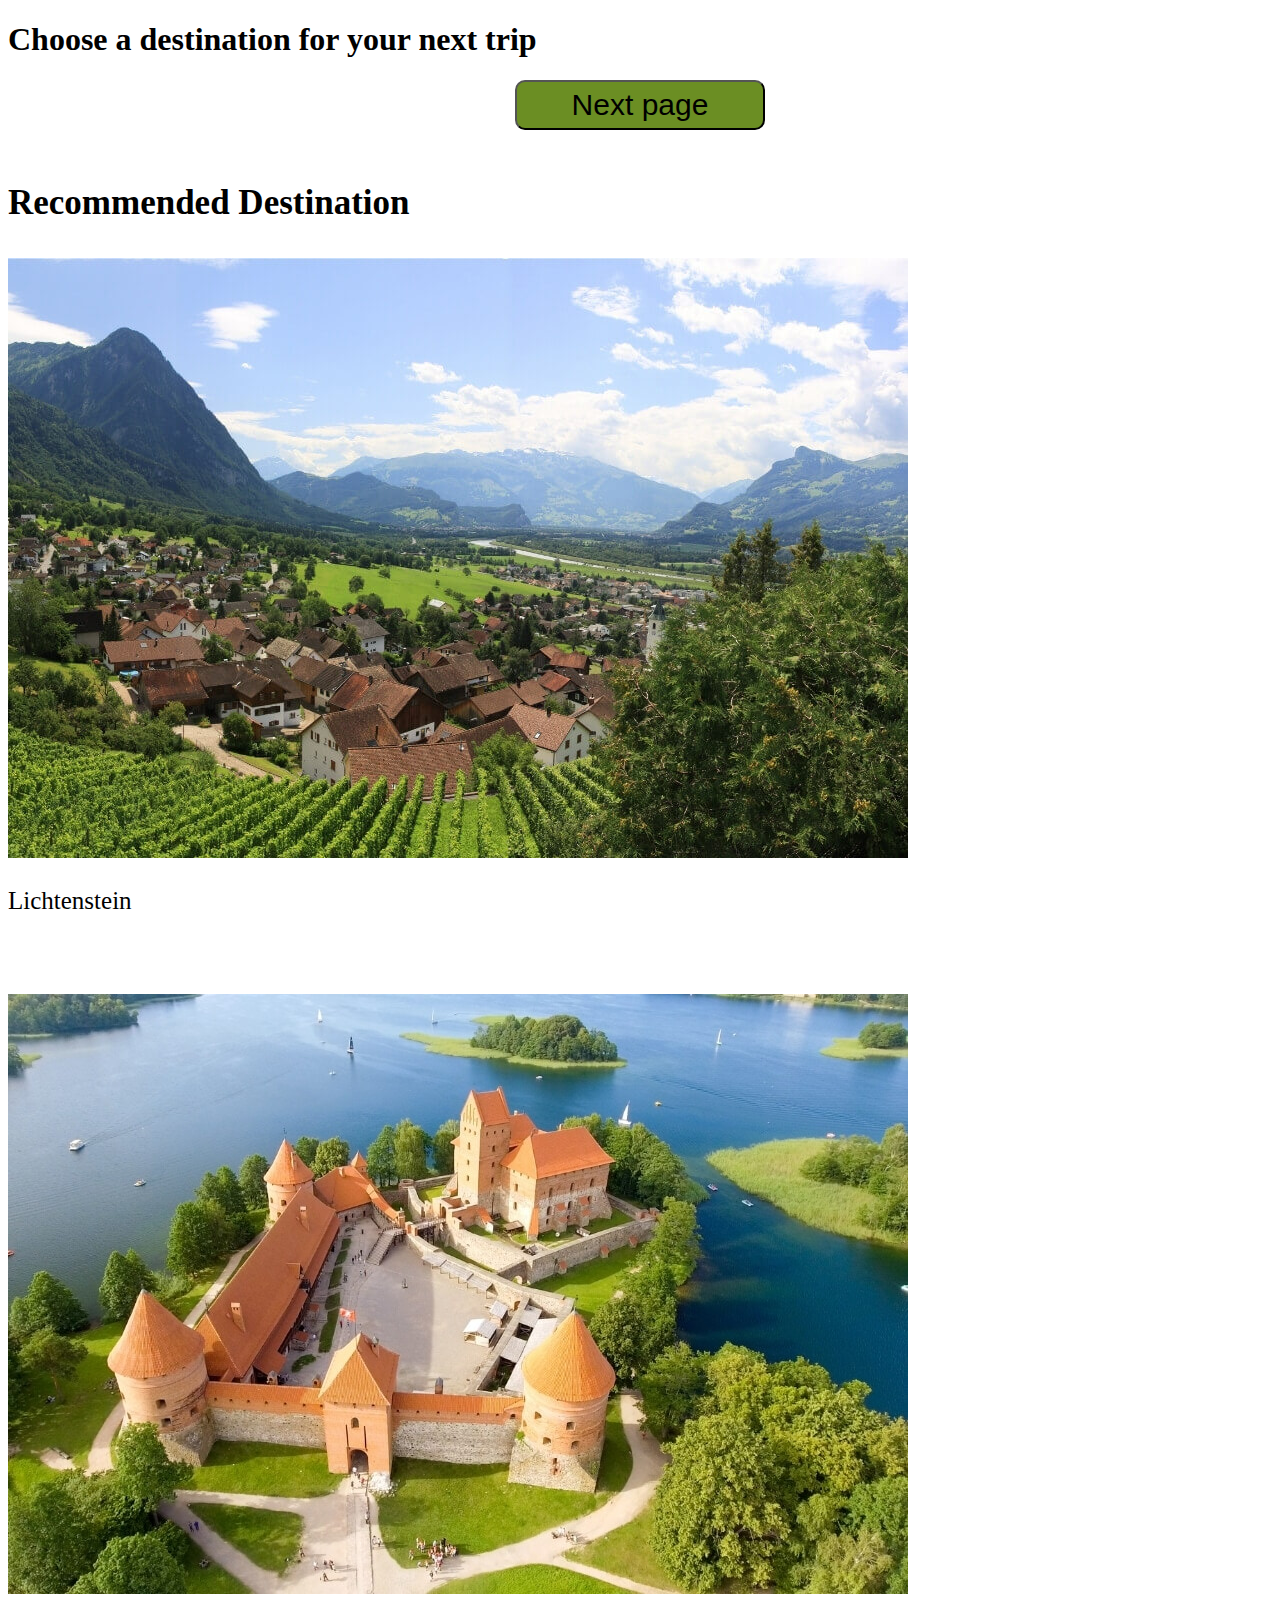
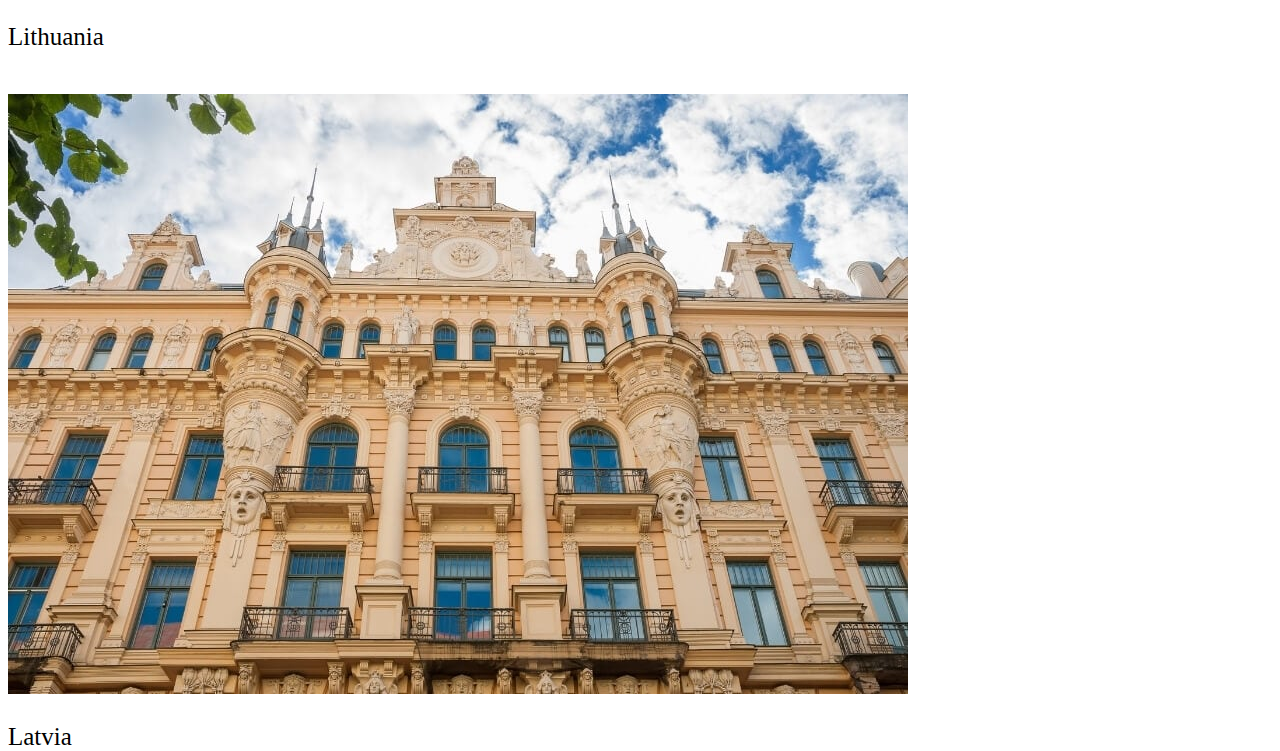
==== recomended.html @ 7b4ccfd0 "Initial commit" ====
<!DOCTYPE html>
<html lang="en">
<head>
    <meta charset="UTF-8">
    <title>Recommended</title>
    <meta name="viewport" content="width=device-width, initial-scale=1.0">
    <link rel="stylesheet" href="recommended.css">
</head>
<body>
<h1>Choose a destination for your next trip</h1>
<div class="">
<form class="button" action="equal.html">
    <button class="btn" onclick="location.href=''">Next page</button>
</form>
</div>
<section class="section">
    <div class="" id="">
        <br>
        <p class="txt"><strong>Recommended Destination</strong></p>
        <img class="image" src="photos/Alternative-destinations-Lichtenstein-CP-landscape.jpg" alt="Lichtenstein">
        <p class="text">Lichtenstein</p>
        <br>
        <br>
        <br>
        <img class="image" src="photos/Unusual-holiday-destinations-Lithuania.jpg" alt="Lithuania">
        <p class="text">Lithuania</p>
        <br>
        <img class="image" src="photos/Unusual-holiday-destinations-Riga-Latvia.jpg" alt="Latvia">
        <p class="text">Latvia</p>
    </div>

</section>


</body>
</html>
---- recommended.css ----
.section{
    width: 100%;
    height: 600px;
}
.destinations{
    position: relative;
    bottom: 800px;
    text-align: center;
    padding-right: 15%;
    padding-left: 15%;
    padding-top: 10%;
}
.image{
    /*height: 100px;*/
    /*width: auto;*/
    /*position: relative;*/
    /*right: 300px;*/
    max-width: 100%;
}
.image-recommended{
    height: 200px;
    width: auto;
    position: relative;
    right: 300px;
}
.btn
{
    background-color: olivedrab;
    border-radius: 10px;
    text-align: center;
    margin: auto;
    align-items: center;
    display: flex;
    display: grid;
    width: 250px;
    height: 50px;
    font-size: 30px;
}
.button-section
{
    padding-bottom: 800px;
}
.txt{
    font-size: 35px;

}
.text{
    /*padding-left: 50%;*/
    /*padding-right: 50%;*/
    /*padding-top: 20%;*/
    font-size: 25px;
}
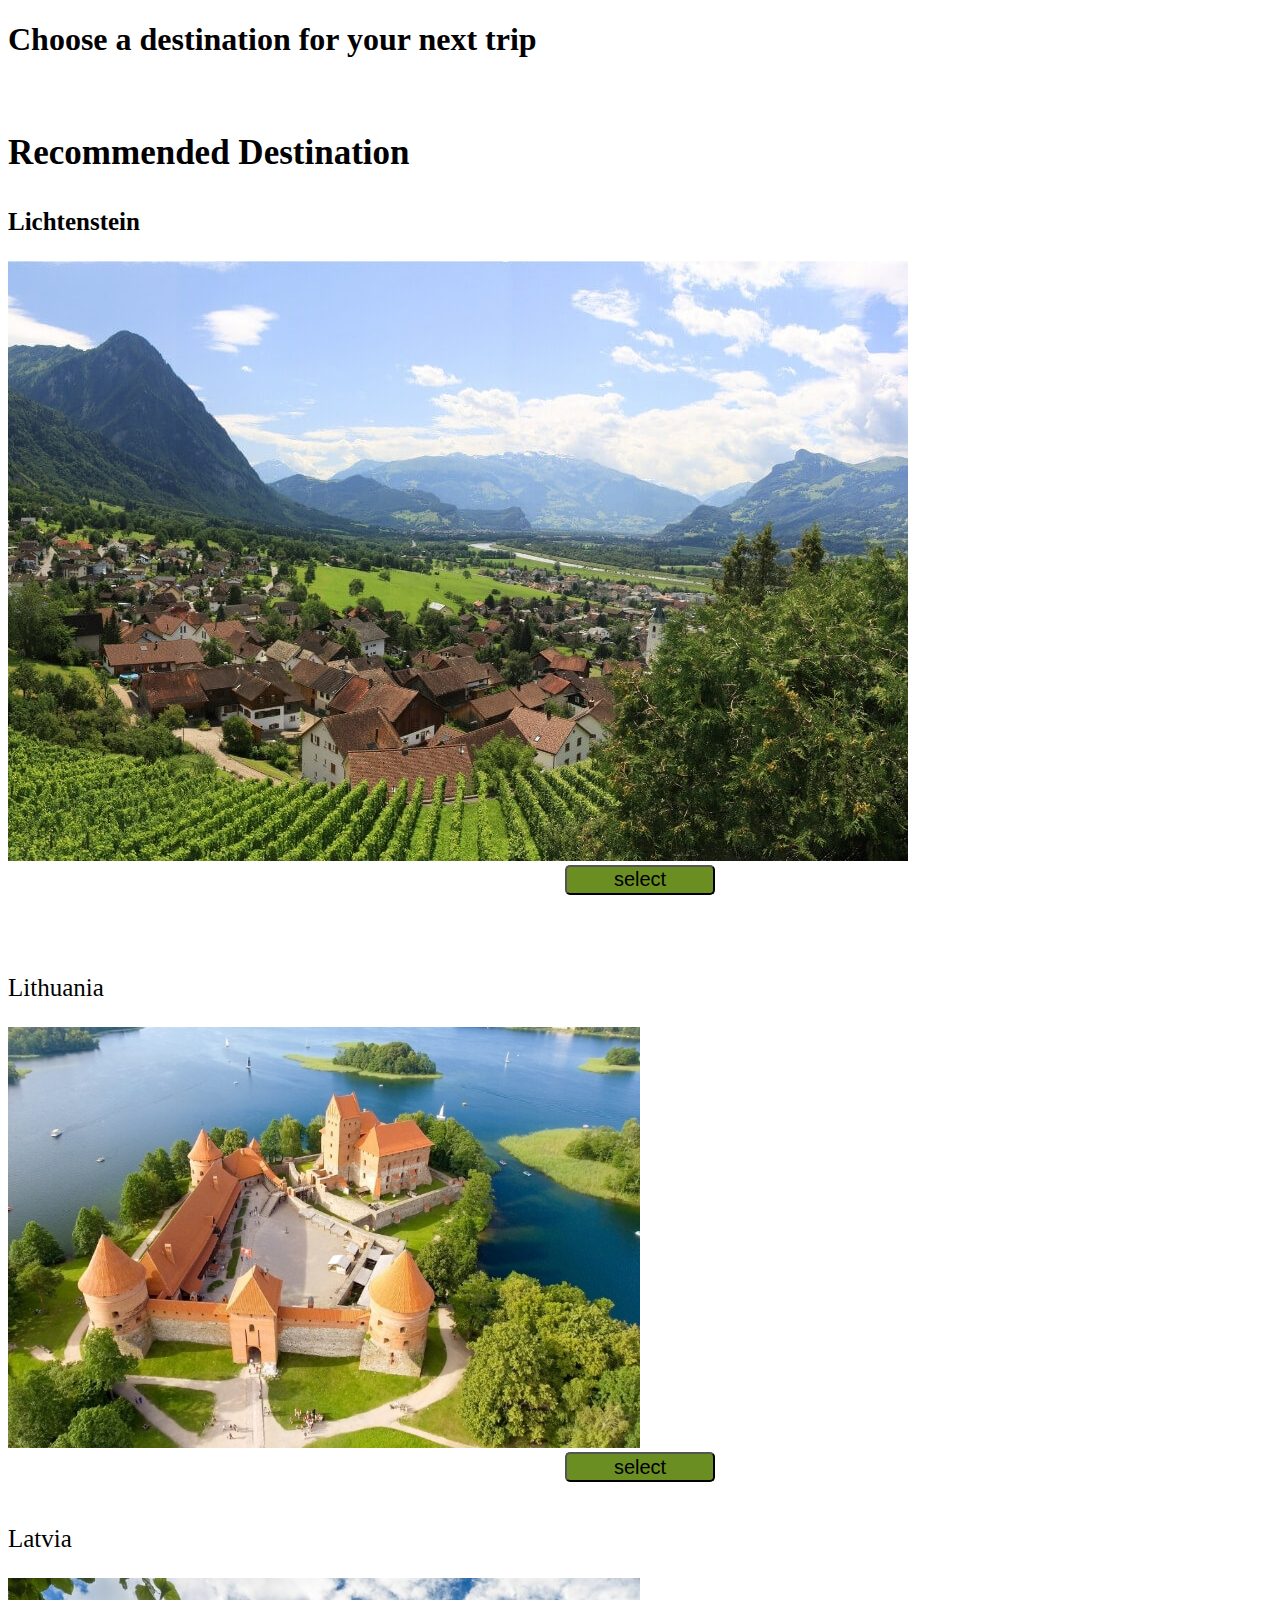
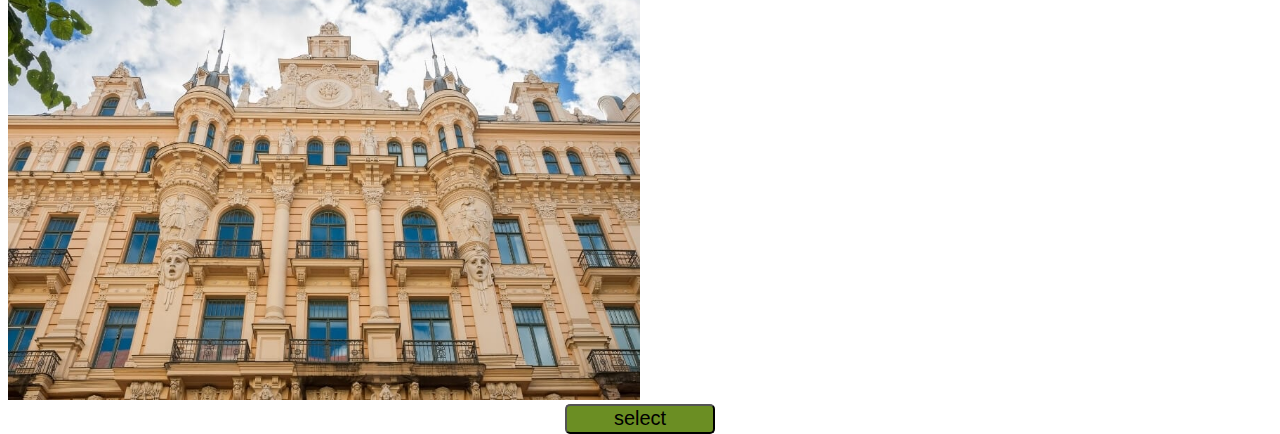
==== commit 7845a687: "update" ====
--- a/recomended.html
+++ b/recomended.html
@@ -8,25 +8,24 @@
 </head>
 <body>
 <h1>Choose a destination for your next trip</h1>
-<div class="">
-<form class="button" action="equal.html">
-    <button class="btn" onclick="location.href=''">Next page</button>
-</form>
-</div>
+
 <section class="section">
     <div class="" id="">
         <br>
         <p class="txt"><strong>Recommended Destination</strong></p>
+        <p class="text"><strong>Lichtenstein</strong></p>
         <img class="image" src="photos/Alternative-destinations-Lichtenstein-CP-landscape.jpg" alt="Lichtenstein">
-        <p class="text">Lichtenstein</p>
+        <button class="btns" onclick="location.href='https://docs.google.com/forms/d/e/1FAIpQLSfUunOtPmQM9W-TbjTXf1TRuHZq311spHFOLeHHNJkELRjT5w/viewform?usp=sf_link'">select</button>
         <br>
         <br>
         <br>
-        <img class="image" src="photos/Unusual-holiday-destinations-Lithuania.jpg" alt="Lithuania">
         <p class="text">Lithuania</p>
+        <img class="images" src="photos/Unusual-holiday-destinations-Lithuania.jpg" alt="Lithuania">
+        <button class="btns" onclick="location.href=''">select</button>
         <br>
-        <img class="image" src="photos/Unusual-holiday-destinations-Riga-Latvia.jpg" alt="Latvia">
         <p class="text">Latvia</p>
+        <img class="images" src="photos/Unusual-holiday-destinations-Riga-Latvia.jpg" alt="Latvia">
+        <button class="btns" onclick="location.href=''">select</button>
     </div>
 
 </section>
--- a/recommended.css
+++ b/recommended.css
@@ -51,3 +51,19 @@
     /*padding-top: 20%;*/
     font-size: 25px;
 }
+.btns
+{
+    background-color: olivedrab;
+    border-radius: 5px;
+    text-align: center;
+    margin: auto;
+    align-items: center;
+    display: flex;
+    display: grid;
+    width: 150px;
+    height: 30px;
+    font-size: 20px;
+}
+.images{
+    max-width: 50%;
+}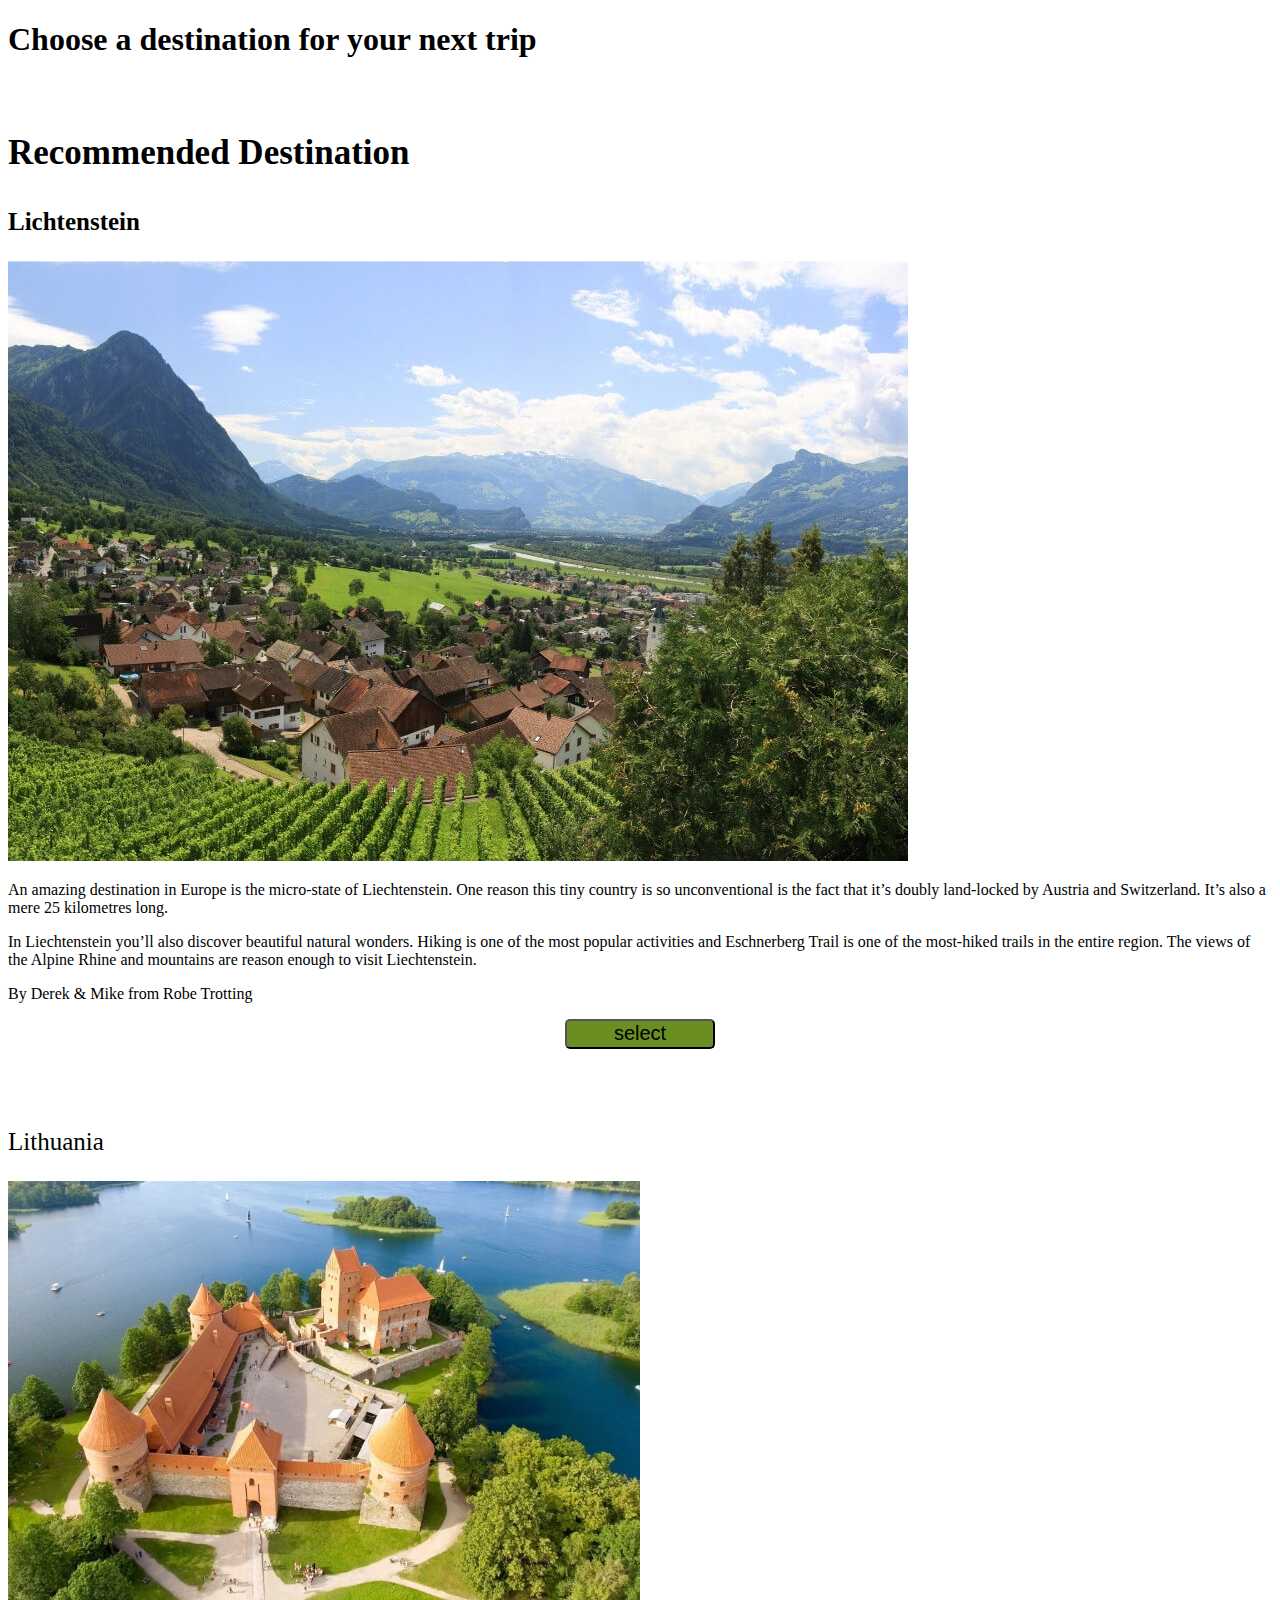
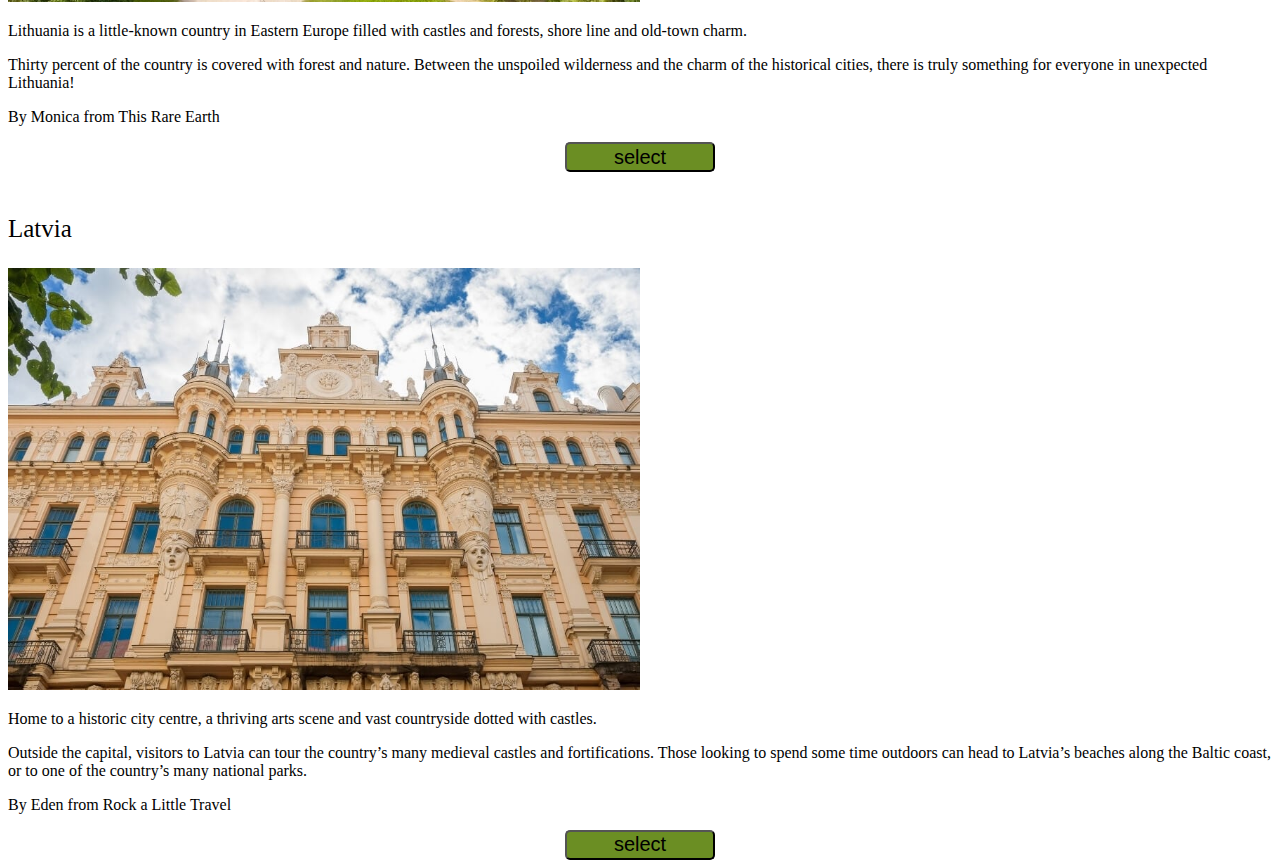
==== commit 492b7b58: "update" ====
--- a/recomended.html
+++ b/recomended.html
@@ -15,16 +15,25 @@
         <p class="txt"><strong>Recommended Destination</strong></p>
         <p class="text"><strong>Lichtenstein</strong></p>
         <img class="image" src="photos/Alternative-destinations-Lichtenstein-CP-landscape.jpg" alt="Lichtenstein">
+        <p>An amazing destination in Europe is the micro-state of Liechtenstein. One reason this tiny country is so unconventional is the fact that it’s doubly land-locked by Austria and Switzerland. It’s also a mere 25 kilometres long.</p>
+        <p>In Liechtenstein you’ll also discover beautiful natural wonders. Hiking is one of the most popular activities and Eschnerberg Trail is one of the most-hiked trails in the entire region. The views of the Alpine Rhine and mountains are reason enough to visit Liechtenstein.</p>
+        <p>By Derek & Mike from Robe Trotting</p>
         <button class="btns" onclick="location.href='https://docs.google.com/forms/d/e/1FAIpQLSfUunOtPmQM9W-TbjTXf1TRuHZq311spHFOLeHHNJkELRjT5w/viewform?usp=sf_link'">select</button>
         <br>
         <br>
         <br>
         <p class="text">Lithuania</p>
         <img class="images" src="photos/Unusual-holiday-destinations-Lithuania.jpg" alt="Lithuania">
+        <p>Lithuania is a little-known country in Eastern Europe filled with castles and forests, shore line and old-town charm.</p>
+        <p>Thirty percent of the country is covered with forest and nature. Between the unspoiled wilderness and the charm of the historical cities, there is truly something for everyone in unexpected Lithuania!</p>
+        <p>By Monica from This Rare Earth</p>
         <button class="btns" onclick="location.href=''">select</button>
         <br>
         <p class="text">Latvia</p>
         <img class="images" src="photos/Unusual-holiday-destinations-Riga-Latvia.jpg" alt="Latvia">
+        <p>Home to a historic city centre, a thriving arts scene and vast countryside dotted with castles.</p>
+        <p>Outside the capital, visitors to Latvia can tour the country’s many medieval castles and fortifications. Those looking to spend some time outdoors can head to Latvia’s beaches along the Baltic coast, or to one of the country’s many national parks.</p>
+        <p>By Eden from Rock a Little Travel</p>
         <button class="btns" onclick="location.href=''">select</button>
     </div>
 
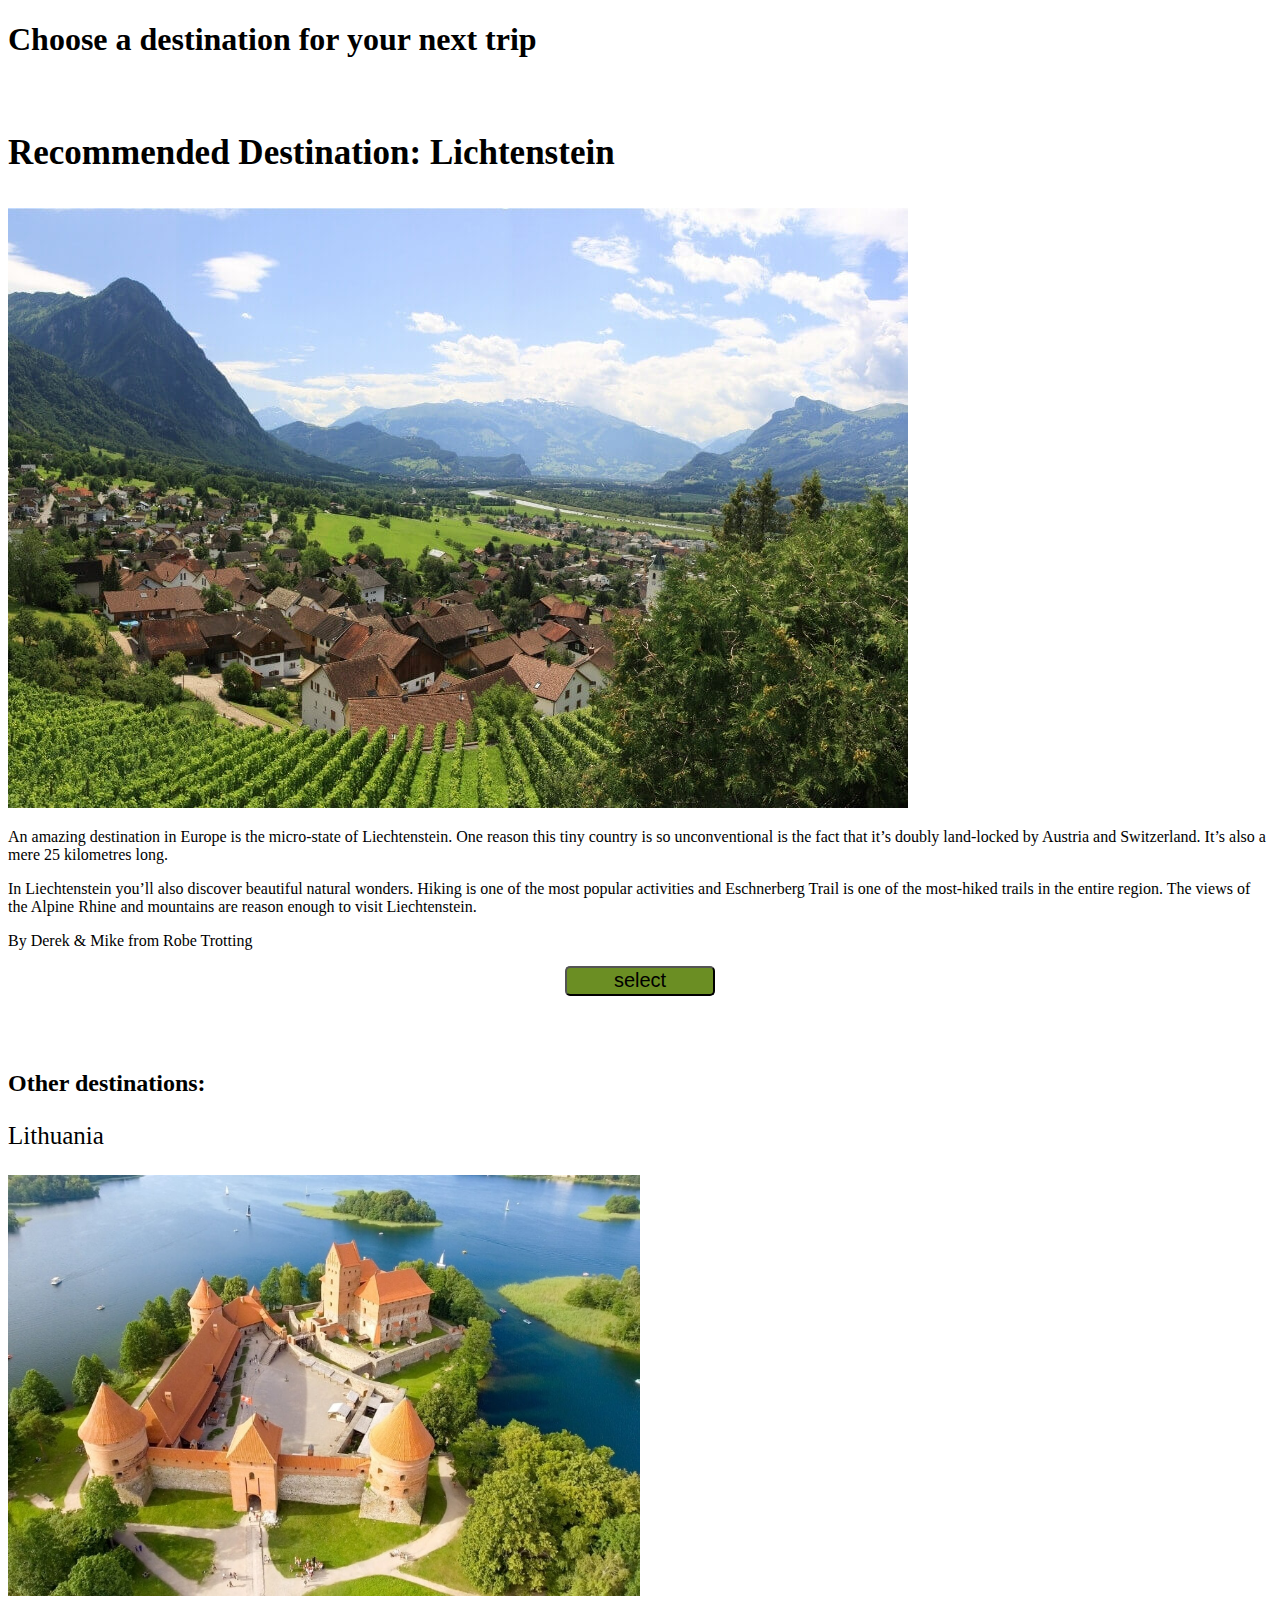
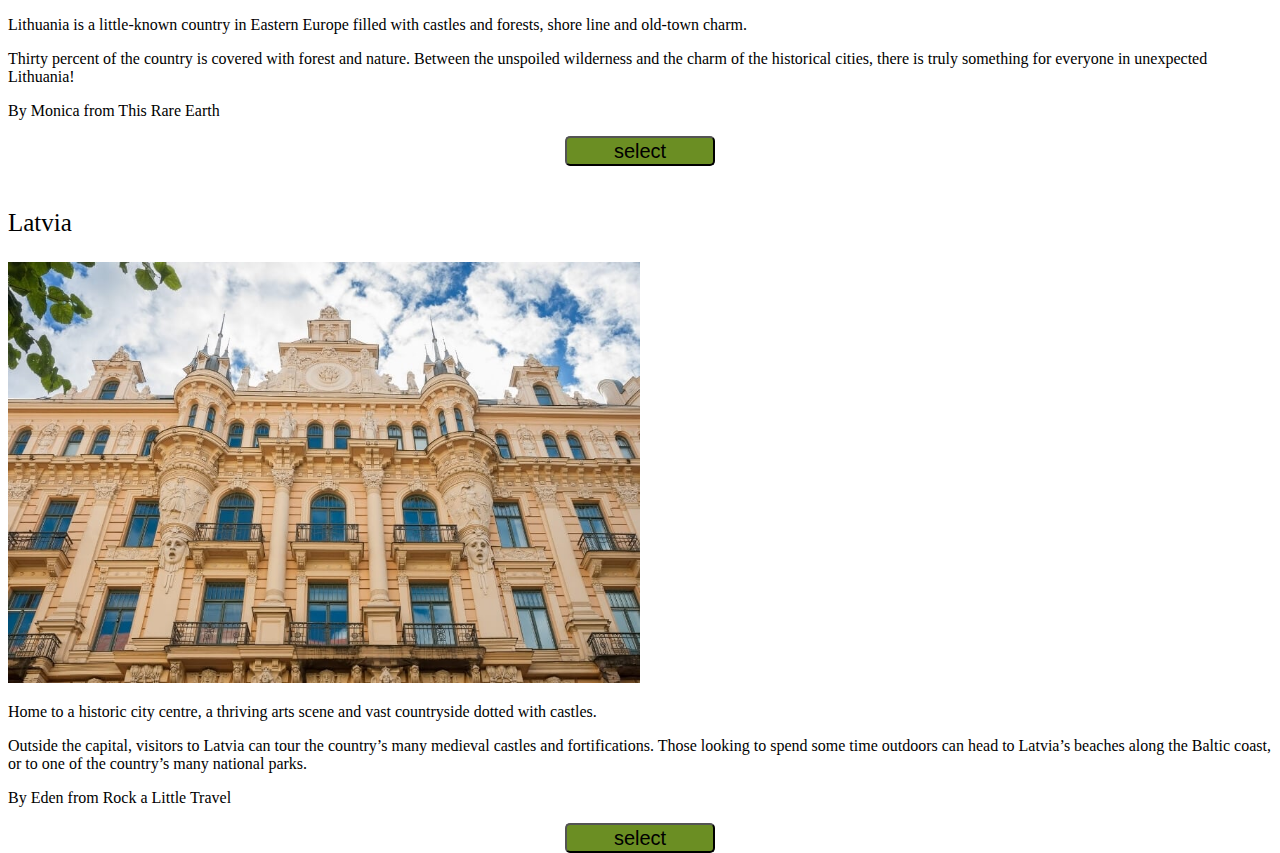
==== commit 021b81a4: "update" ====
--- a/recomended.html
+++ b/recomended.html
@@ -2,7 +2,7 @@
 <html lang="en">
 <head>
     <meta charset="UTF-8">
-    <title>Recommended</title>
+    <title>Rec</title>
     <meta name="viewport" content="width=device-width, initial-scale=1.0">
     <link rel="stylesheet" href="recommended.css">
 </head>
@@ -12,29 +12,29 @@
 <section class="section">
     <div class="" id="">
         <br>
-        <p class="txt"><strong>Recommended Destination</strong></p>
-        <p class="text"><strong>Lichtenstein</strong></p>
+        <p class="txt"><strong>Recommended Destination: Lichtenstein</strong></p>
         <img class="image" src="photos/Alternative-destinations-Lichtenstein-CP-landscape.jpg" alt="Lichtenstein">
         <p>An amazing destination in Europe is the micro-state of Liechtenstein. One reason this tiny country is so unconventional is the fact that it’s doubly land-locked by Austria and Switzerland. It’s also a mere 25 kilometres long.</p>
         <p>In Liechtenstein you’ll also discover beautiful natural wonders. Hiking is one of the most popular activities and Eschnerberg Trail is one of the most-hiked trails in the entire region. The views of the Alpine Rhine and mountains are reason enough to visit Liechtenstein.</p>
         <p>By Derek & Mike from Robe Trotting</p>
-        <button class="btns" onclick="location.href='https://docs.google.com/forms/d/e/1FAIpQLSfUunOtPmQM9W-TbjTXf1TRuHZq311spHFOLeHHNJkELRjT5w/viewform?usp=sf_link'">select</button>
+        <button class="btns" onclick="location.href='https://docs.google.com/forms/d/e/1FAIpQLSd2uzyTEXctrcPcHZjM4GQeC8mk8ulft6DQilwf2vse-bI2Qg/viewform?usp=sf_link'">select</button>
         <br>
         <br>
         <br>
+        <h2>Other destinations:</h2>
         <p class="text">Lithuania</p>
         <img class="images" src="photos/Unusual-holiday-destinations-Lithuania.jpg" alt="Lithuania">
         <p>Lithuania is a little-known country in Eastern Europe filled with castles and forests, shore line and old-town charm.</p>
         <p>Thirty percent of the country is covered with forest and nature. Between the unspoiled wilderness and the charm of the historical cities, there is truly something for everyone in unexpected Lithuania!</p>
         <p>By Monica from This Rare Earth</p>
-        <button class="btns" onclick="location.href=''">select</button>
+        <button class="btns" onclick="location.href='https://docs.google.com/forms/d/e/1FAIpQLSd2uzyTEXctrcPcHZjM4GQeC8mk8ulft6DQilwf2vse-bI2Qg/viewform?usp=sf_link'">select</button>
         <br>
         <p class="text">Latvia</p>
         <img class="images" src="photos/Unusual-holiday-destinations-Riga-Latvia.jpg" alt="Latvia">
         <p>Home to a historic city centre, a thriving arts scene and vast countryside dotted with castles.</p>
         <p>Outside the capital, visitors to Latvia can tour the country’s many medieval castles and fortifications. Those looking to spend some time outdoors can head to Latvia’s beaches along the Baltic coast, or to one of the country’s many national parks.</p>
         <p>By Eden from Rock a Little Travel</p>
-        <button class="btns" onclick="location.href=''">select</button>
+        <button class="btns" onclick="location.href='https://docs.google.com/forms/d/e/1FAIpQLSd2uzyTEXctrcPcHZjM4GQeC8mk8ulft6DQilwf2vse-bI2Qg/viewform?usp=sf_link'">select</button>
     </div>
 
 </section>
